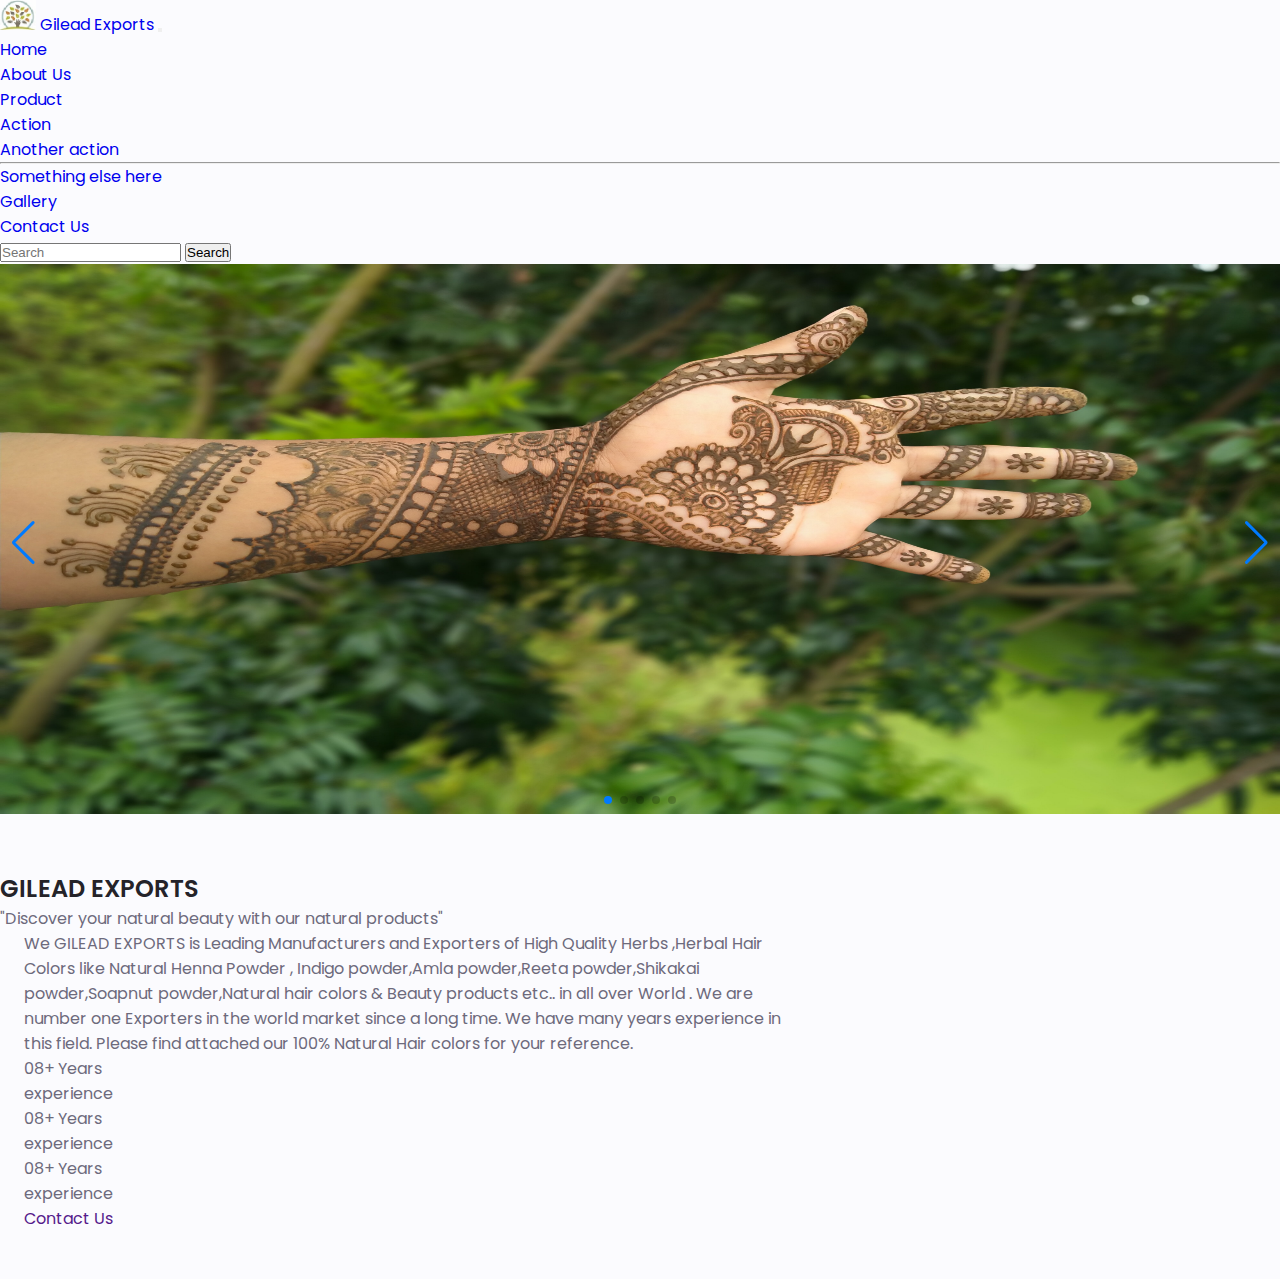
==== index.html @ e01b5c6d "Update index.html" ====
<!DOCTYPE html>
<html lang="en">
<head>
  <meta charset="UTF-8">
  <meta http-equiv="X-UA-Compatible" content="IE=edge">
  <meta name="viewport" content="width=device-width, initial-scale=1.0">

  <!--========================================= UNICONS ===============================================-->
  <link rel="stylesheet" href="https://unicons.iconscout.com/release/v4.0.0/css/line.css">

  <!--========================================= BOOTSTRAP CSS ===============================================-->
<link href="https://cdn.jsdelivr.net/npm/bootstrap@5.1.0/dist/css/bootstrap.min.css" rel="stylesheet" integrity="sha384-KyZXEAg3QhqLMpG8r+8fhAXLRk2vvoC2f3B09zVXn8CA5QIVfZOJ3BCsw2P0p/We" crossorigin="anonymous">


<!--========================================= SWIPER CSS ===============================================-->
<link rel="stylesheet" href="css/swiper-bundle.min.css" />

<!--========================================= CSS ===============================================-->
<link rel="stylesheet" href="css/style.css">


  <title>Gilead Exports</title>
</head>
<body>
  <!--========================= HEADER / NAVBAR =============================-->
  <nav class="navbar navbar-expand-lg navbar-light bg-light">
    <div class="container-fluid">
      <a class="navbar-brand" href="#home">
        <img src="img/icon.png" alt="" width="30" height="24" class="d-inline-block align-text-top navbar__name-icon">
        Gilead Exports
      </a>
      <button class="navbar-toggler" type="button" data-bs-toggle="collapse" data-bs-target="#navbarSupportedContent" aria-controls="navbarSupportedContent" aria-expanded="false" aria-label="Toggle navigation">
        <span class="navbar-toggler-icon"></span>
      </button>
      <div class="collapse navbar-collapse" id="navbarSupportedContent">
        <ul class="navbar-nav me-auto mb-2 mb-lg-0">
          <li class="nav-item">
            <a class="nav-link active" aria-current="page" href="#home">Home</a>
          </li>
          <li class="nav-item">
            <a class="nav-link" href="#aboutus">About Us</a>
          </li>
          <li class="nav-item dropdown">
            <a class="nav-link dropdown-toggle" href="#" id="navbarDropdown" role="button" data-bs-toggle="dropdown" aria-expanded="false">
              Product
            </a>
            <ul class="dropdown-menu" aria-labelledby="navbarDropdown">
              <li><a class="dropdown-item" href="#">Action</a></li>
              <li><a class="dropdown-item" href="#">Another action</a></li>
              <li><hr class="dropdown-divider"></li>
              <li><a class="dropdown-item" href="#">Something else here</a></li>
            </ul>
          </li>

          <li class="nav-item">
            <a class="nav-link" href="#aboutus">Gallery</a>
          </li>

          <li class="nav-item">
            <a class="nav-link" href="#aboutus">Contact Us</a>
          </li>
        </ul>
        <form class="d-flex">
          <input class="form-control me-2" type="search" placeholder="Search" aria-label="Search">
          <button class="btn btn-outline-success" type="submit">Search</button>
        </form>
      </div>
    </div>
  </nav>

  <div class="home__container swiper-container mySwiper">
    <div class="swiper-wrapper">
      <div class="swiper-slide ">
        <img src="img/home1.jpg" alt="" class="slideshow__img">
      </div>
      <div class="swiper-slide">
        <img src="img/home2.jpg" alt="" class="slideshow__img">
      </div>
      <div class="swiper-slide">
        <img src="img/home3.jpg" alt="" class="slideshow__img">
      </div>
      <div class="swiper-slide">
        <img src="img/home4.jpg" alt="" class="slideshow__img">
      </div>
      <div class="swiper-slide">
        <img src="img/home5.jpg" alt="" class="slideshow__img">
      </div>
    </div>
    <div class="swiper-button-next"></div>
    <div class="swiper-button-prev"></div>
    <div class="swiper-pagination"></div>
  </div>
<br> <br>
  <section class="home__data">
    <h2 class="section__title">
      GILEAD EXPORTS
    </h2>
    <span class="section__subtitle">
      "Discover your natural beauty with our natural products"
    </span> 
    <div class="container grid home__content">
      
      <div class="home__description">
        <p class="home__details">
          We GILEAD EXPORTS is Leading Manufacturers and Exporters of High Quality Herbs ,Herbal Hair  Colors like Natural Henna Powder , Indigo powder,Amla powder,Reeta powder,Shikakai powder,Soapnut powder,Natural hair colors & Beauty products etc.. in all over World . We are number one Exporters  in the world market since a long time. We have many years experience in this field.  Please find attached our 100% Natural Hair colors for your reference.
        </p>

        <div class="about__info">
          <div>
            <span class="about__info-title">08+</span>
            <span class="about__info-name">Years <br> experience</span>
          </div>

          <div>
            <span class="about__info-title">08+</span>
            <span class="about__info-name">Years <br> experience</span>
          </div>

          <div>
            <span class="about__info-title">08+</span>
            <span class="about__info-name">Years <br> experience</span>
          </div>

          <div class="contact-us__button">
            <a href="" class="button button--flex">
              Contact Us <i class="uil uil-phone button__icon"></i>
            </a>
          </div>
        </div>
      </div>
      
    </div>

    

  </section>

  

 <!--==================== BOOTSTRAP JS =================-->
<script src="https://cdn.jsdelivr.net/npm/bootstrap@5.1.0/dist/js/bootstrap.bundle.min.js" integrity="sha384-U1DAWAznBHeqEIlVSCgzq+c9gqGAJn5c/t99JyeKa9xxaYpSvHU5awsuZVVFIhvj" crossorigin="anonymous"></script>

<!--==================== SWIPER JS =================-->
<script src="js/swiper-bundle.min.js"></script>

<!--==================== MAIN JS =================-->
<script src="js/main.js"></script>
</body>
</html>
---- css/style.css ----
/*========================= GOOGLE FONTS =============================*/

@import url('https://fonts.googleapis.com/css2?family=Poppins&display=swap');

/*==================== VARIABLES CSS ====================*/
:root {
  --header-height: 3rem;

  /*========== Colors ==========*/
  /* Change favorite color */
  --hue-color: 250 ; /*Purple 250 - Green 142 - Blue 230 - Pink 340*/

  /* HSL color mode */
  --first-color: hsl(var(--hue-color), 69% , 61%) ;
  --first-color-second: hsl(var(--hue-color), 69% , 61%);
  --first-color-alt: hsl(var(--hue-color), 57% , 53%);
  --first-color-lighter: hsl(var(--hue-color), 92% , 85%);
  --title-color: hsl(var(--hue-color), 8% , 15%);
  --text-color: hsl(var(--hue-color), 8% , 45%);
  --text-color-light: hsl(var(--hue-color), 8% , 65%);
  --input-color: hsl(var(--hue-color), 70% , 96%);
  --body-color: hsl(var(--hue-color), 60% , 99%);
  --container-color: #fff;

  /*========== Font and typography ==========*/
  --body-font: 'Poppins', sans-serif;

  /* .5rem = 8px, 1rem = 16px, 1.5rem = 24px ... */
  --big-font-size: 2rem;
  --h1-font-size: 1.5rem;
  --h2-font-size: 1.25rem;
  --h3-font-size: 1.125rem;
  --normal-font-size: 0.938rem;
  --small-font-size: 0.813rem;
  --smaller-font-size: 0.75rem;

  /*========== Font weight ==========*/
  --font-medium: 500;
  --font-semi-bold: 600;

  /*========== Margenes Bottom ==========*/
  /* .25rem = 4px, .5rem = 8px, .75rem = 12px ... */
  --mb-0-25: 0.25rem;
  --mb-0-5: 0.5rem;
  --mb-0-75: 0.75rem;
  --mb-1: 1rem;
  --mb-1-5: 1.5rem;
  --mb-2: 2rem;
  --mb-2-5: 2.5rem;
  --mb-3: 3rem;

  /*========== z index ==========*/
  --z-tooltip: 10;
  --z-fixed: 100;
  --z-modal: 100;
}

/* Font size for large devices */
@media screen and (min-width: 968px) {
  :root {
      --big-font-size: 3rem;
      --h1-font-size: 2.25rem;
      --h2-font-size: 1.5rem;
      --h3-font-size: 1.25rem;
      --normal-font-size: 1rem;
      --small-font-size: 0.875rem;
      --smaller-font-size: 0.813rem;
  }
}

/*==================== BASE ====================*/
* {
  box-sizing: border-box;
  padding: 0;
  margin: 0;
}

html {
  scroll-behavior: smooth;
}

body {
  margin:0 0 var(--header-height) 0;
  font-family: var(--body-font);
  font-size: var(--normal-font-size);
  background-color: var(--body-color);
  color: var(--text-color);

}

h1,h2,h3,h4 {
  color: var(--title-color);
  font-weight: var(--font-semi-bold);
}

ul {
  list-style: none;
}

a {
  text-decoration: none;
}

img {
  width: 100%;
  height: auto;
}

.container {
  max-width: 768px;
    margin-left: var(--mb-1-5);
    margin-right: var(--mb-1-5);
}

.grid {
  display: grid;
  gap: 1.5rem;
}


/* ================ NAVBAR ================*/
.nav {
    max-width: 968px;
    height: var(--header-height);
    display: flex;
    justify-content: space-between;
    align-items: center;
}

.navbar__name-icon {
  width: 36px;
  height: 30px;
}

/* ================ SLIDESHOW ================*/
 .home__container {
   overflow: initial;
 }

 .slideshow__img{
  width: 100%;
  height: 550px;

 }

 /* ==================== HOME ================*/
 .home__title {
   font-size: var(--h2-font-size);
  text-align: center;
  margin-top: 20px;
 }
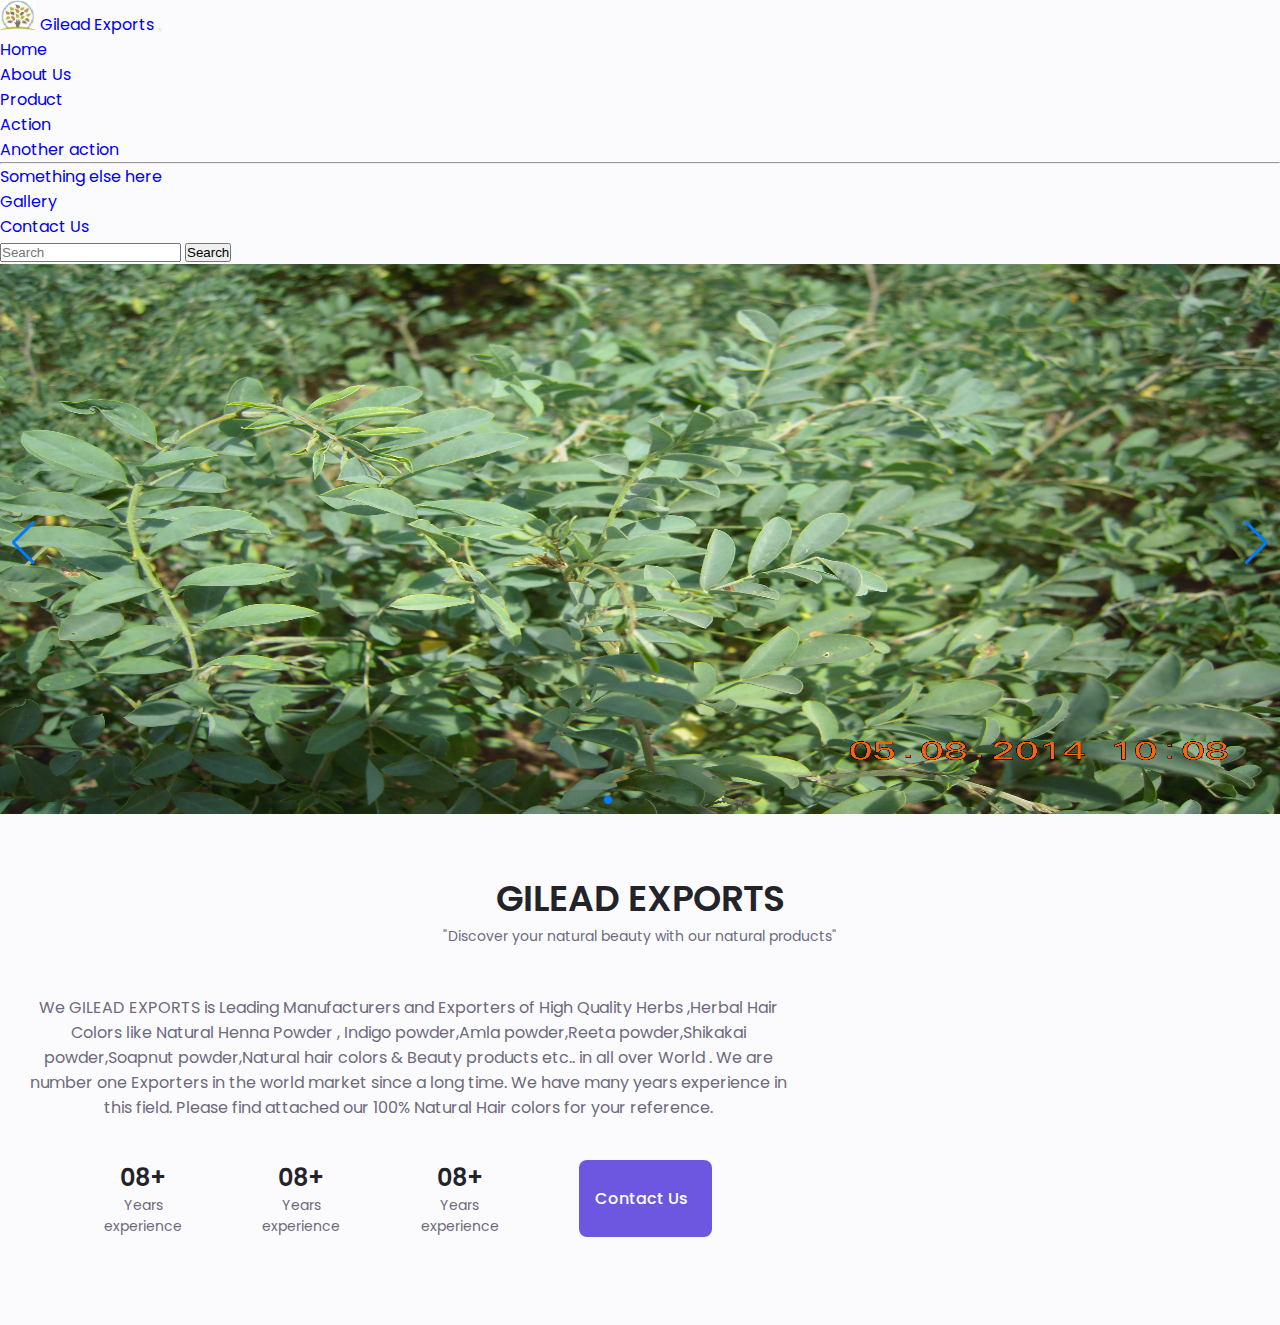
==== commit 16ac4ab9: "Update index.html" ====
--- a/index.html
+++ b/index.html
@@ -71,7 +71,7 @@
   <div class="home__container swiper-container mySwiper">
     <div class="swiper-wrapper">
       <div class="swiper-slide ">
-        <img src="img/home1.jpg" alt="" class="slideshow__img">
+        <img src="img/home1.JPG" alt="" class="slideshow__img">
       </div>
       <div class="swiper-slide">
         <img src="img/home2.jpg" alt="" class="slideshow__img">
--- a/css/style.css
+++ b/css/style.css
@@ -132,6 +132,27 @@
   height: 30px;
 }
 
+/* ==================== REUSABLE ================*/
+
+.section {
+  padding: 2rem 0 4rem;
+}
+
+.section__title {
+  font-size: var(--h1-font-size);
+}
+
+.section__subtitle {
+  display: block;
+  font-size: var(--small-font-size);
+  margin-bottom: var(--mb-3);
+}
+
+.section__title,
+.section__subtitle {
+  text-align: center;
+}
+
 /* ================ SLIDESHOW ================*/
  .home__container {
    overflow: initial;
@@ -143,10 +164,81 @@
 
  }
 
+ 
+ /* ==================== BUTTONS ================*/
+
+ .button {
+   display: inline-block;
+   background-color: var(--first-color);
+   color: #fff;
+   padding: 1rem;
+   border-radius: 0.5rem;
+   font-weight: var(--font-medium);
+ }
+
+ .button:hover {
+   background-color: var(--first-color-alt);
+ }
+
+ .button__icon {
+   font-size: 1.25rem;
+   margin-left: var(--mb-0-5);
+   transition: 0.3s;
+ }
+
+ .button--flex {
+   display: inline-flex;
+   align-items: center;
+ }
+
+
+
  /* ==================== HOME ================*/
  .home__title {
    font-size: var(--h2-font-size);
   text-align: center;
   margin-top: 20px;
- }
-
+  
+ }
+
+.home__subtitle {
+  font-size: var(--h3-font-size);
+  text-align: center;
+
+}
+
+.home__description {
+  text-align: center;
+}
+
+.home__details {
+  text-align: center;
+  margin-bottom: var(--mb-2-5);
+}
+
+.about__info {
+  display: flex;
+  justify-content: space-evenly;
+  margin-bottom: var(--mb-2-5);
+}
+
+.about__info-title {
+  font-size: var(--h2-font-size);
+  font-weight: var(--font-semi-bold);
+  color: var(--title-color);
+}
+
+.about__info-name {
+  font-size: var(--small-font-size);
+}
+
+.about__info-title,
+.about__info-name {
+  display: block;
+  text-align: center;
+}
+
+.contact-us__button {
+  display: flex;
+  justify-content: center;
+}
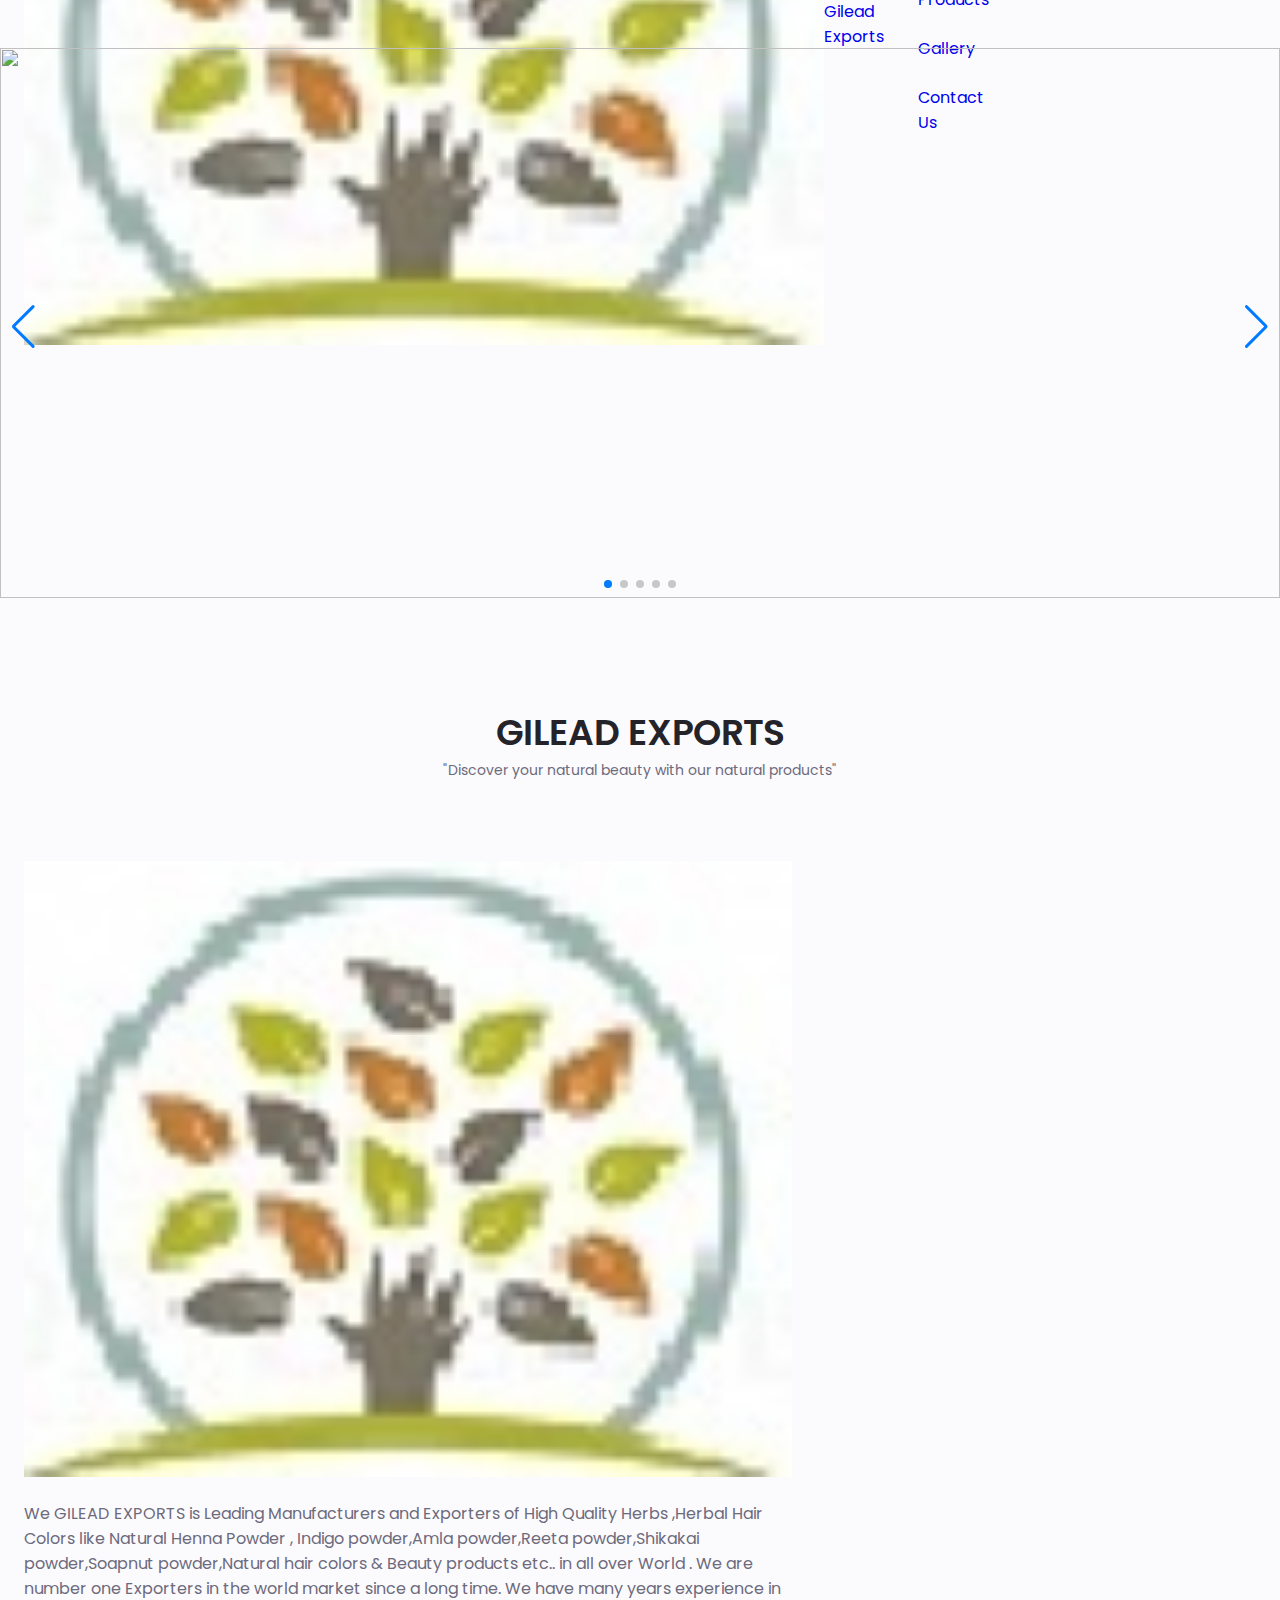
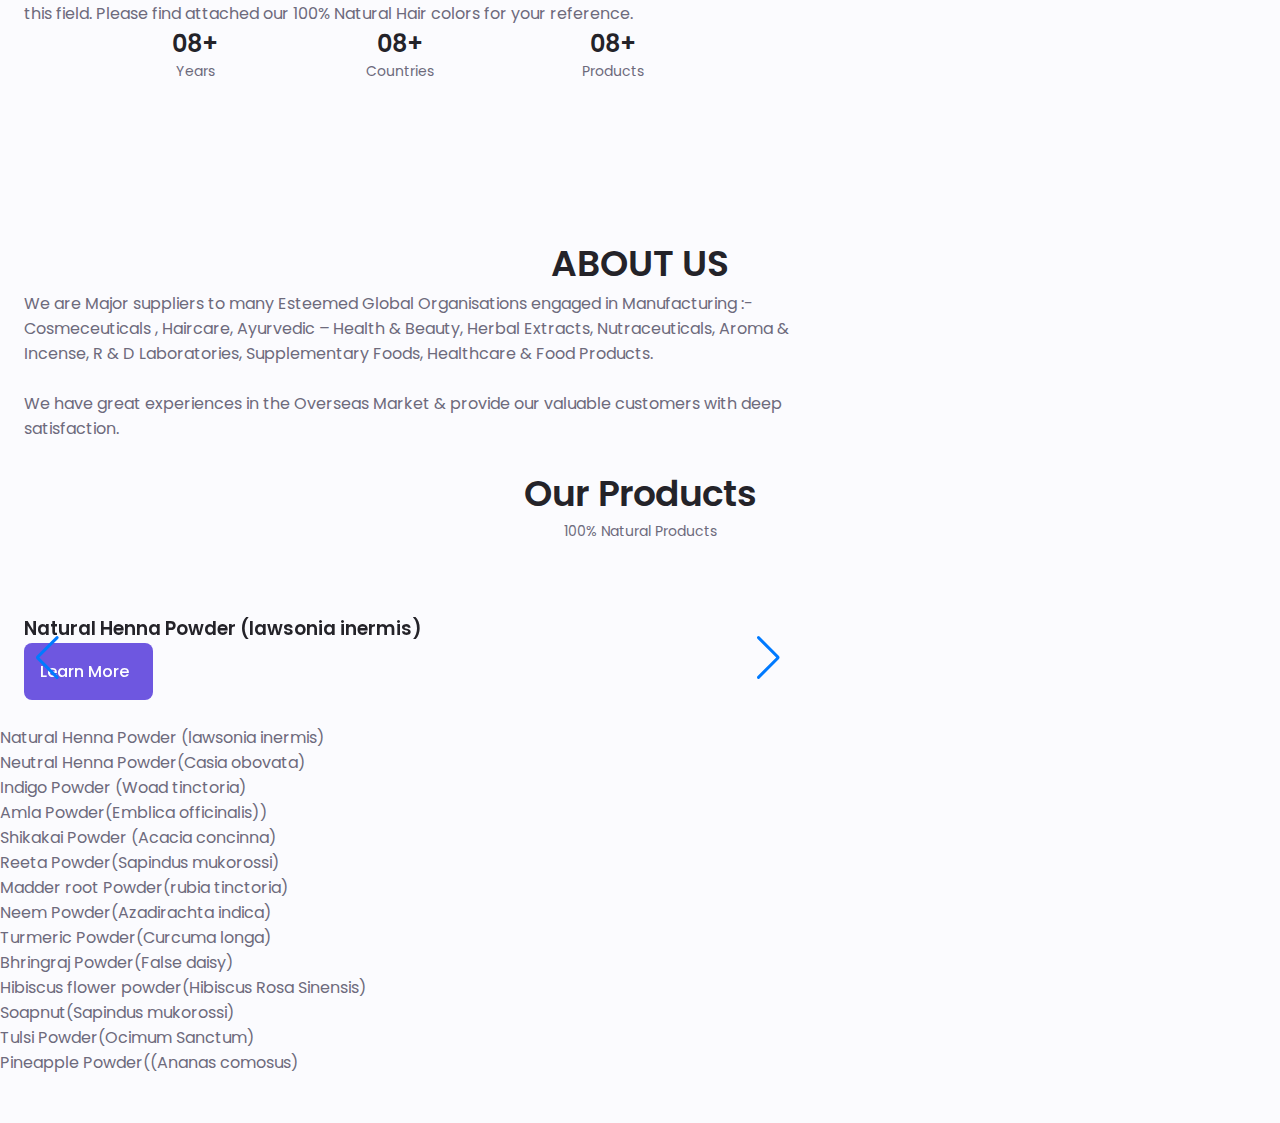
==== commit a372c7cc: "Update index.html" ====
--- a/index.html
+++ b/index.html
@@ -8,10 +8,6 @@
   <!--========================================= UNICONS ===============================================-->
   <link rel="stylesheet" href="https://unicons.iconscout.com/release/v4.0.0/css/line.css">
 
-  <!--========================================= BOOTSTRAP CSS ===============================================-->
-<link href="https://cdn.jsdelivr.net/npm/bootstrap@5.1.0/dist/css/bootstrap.min.css" rel="stylesheet" integrity="sha384-KyZXEAg3QhqLMpG8r+8fhAXLRk2vvoC2f3B09zVXn8CA5QIVfZOJ3BCsw2P0p/We" crossorigin="anonymous">
-
-
 <!--========================================= SWIPER CSS ===============================================-->
 <link rel="stylesheet" href="css/swiper-bundle.min.css" />
 
@@ -23,55 +19,60 @@
 </head>
 <body>
   <!--========================= HEADER / NAVBAR =============================-->
-  <nav class="navbar navbar-expand-lg navbar-light bg-light">
-    <div class="container-fluid">
-      <a class="navbar-brand" href="#home">
-        <img src="img/icon.png" alt="" width="30" height="24" class="d-inline-block align-text-top navbar__name-icon">
-        Gilead Exports
-      </a>
-      <button class="navbar-toggler" type="button" data-bs-toggle="collapse" data-bs-target="#navbarSupportedContent" aria-controls="navbarSupportedContent" aria-expanded="false" aria-label="Toggle navigation">
-        <span class="navbar-toggler-icon"></span>
-      </button>
-      <div class="collapse navbar-collapse" id="navbarSupportedContent">
-        <ul class="navbar-nav me-auto mb-2 mb-lg-0">
-          <li class="nav-item">
-            <a class="nav-link active" aria-current="page" href="#home">Home</a>
-          </li>
-          <li class="nav-item">
-            <a class="nav-link" href="#aboutus">About Us</a>
-          </li>
-          <li class="nav-item dropdown">
-            <a class="nav-link dropdown-toggle" href="#" id="navbarDropdown" role="button" data-bs-toggle="dropdown" aria-expanded="false">
-              Product
-            </a>
-            <ul class="dropdown-menu" aria-labelledby="navbarDropdown">
-              <li><a class="dropdown-item" href="#">Action</a></li>
-              <li><a class="dropdown-item" href="#">Another action</a></li>
-              <li><hr class="dropdown-divider"></li>
-              <li><a class="dropdown-item" href="#">Something else here</a></li>
-            </ul>
-          </li>
-
-          <li class="nav-item">
-            <a class="nav-link" href="#aboutus">Gallery</a>
-          </li>
-
-          <li class="nav-item">
-            <a class="nav-link" href="#aboutus">Contact Us</a>
-          </li>
-        </ul>
-        <form class="d-flex">
-          <input class="form-control me-2" type="search" placeholder="Search" aria-label="Search">
-          <button class="btn btn-outline-success" type="submit">Search</button>
-        </form>
-      </div>
-    </div>
-  </nav>
+  <header class="header" id="header">
+    <nav class="nav container">
+      <img src="img/icon.png" alt="company" class="nav__img-logo">
+        <a href="#" class="nav__log">
+            Gilead Exports
+        </a>
+        <div class="nav__menu" id="nav-menu">
+            <ul class="nav__list grid">
+                <li class="nav__item">
+                    <a href="#home" class="nav__link">
+                        <i class="uil uil-home nav__icon"></i>Home
+                    </a>
+                </li> 
+
+                <li class="nav__item">
+                    <a href="#about" class="nav__link">
+                        <i class="uil uil-user-square nav__icon"></i>About Us 
+                    </a>
+                </li> 
+
+                <li class="nav__item">
+                    <a href="#skills" class="nav__link">
+                        <i class="uil uil-brain nav__icon"></i>Products
+                    </a>
+                </li> 
+
+                <li class="nav__item">
+                    <a href="#services" class="nav__link">
+                        <i class="uil uil-suitcase nav__icon"></i>Gallery 
+                    </a>
+                </li> 
+
+                <li class="nav__item">
+                    <a href="#portfolio" class="nav__link">
+                        <i class="uil uil-scenery nav__icon"></i>Contact Us
+                    </a>
+                </li> 
+            <i class="uil uil-times nav__close" id="nav-close"></i>
+        </div>
+
+        <div class="nav__btns">
+            <div class="nav__toggle" id="nav-toggle">
+                <i class="uil uil-apps"></i>
+            </div>
+        </div>               
+    </nav>
+    
+</header>
+<main class="main">
 
   <div class="home__container swiper-container mySwiper">
     <div class="swiper-wrapper">
       <div class="swiper-slide ">
-        <img src="img/home1.JPG" alt="" class="slideshow__img">
+        <img src="img/home1.jpg" alt="" class="slideshow__img">
       </div>
       <div class="swiper-slide">
         <img src="img/home2.jpg" alt="" class="slideshow__img">
@@ -90,7 +91,7 @@
     <div class="swiper-button-prev"></div>
     <div class="swiper-pagination"></div>
   </div>
-<br> <br>
+<br> <br> <br><br>
   <section class="home__data">
     <h2 class="section__title">
       GILEAD EXPORTS
@@ -98,47 +99,166 @@
     <span class="section__subtitle">
       "Discover your natural beauty with our natural products"
     </span> 
-    <div class="container grid home__content">
+    <section class="about section" id="about">
       
-      <div class="home__description">
-        <p class="home__details">
-          We GILEAD EXPORTS is Leading Manufacturers and Exporters of High Quality Herbs ,Herbal Hair  Colors like Natural Henna Powder , Indigo powder,Amla powder,Reeta powder,Shikakai powder,Soapnut powder,Natural hair colors & Beauty products etc.. in all over World . We are number one Exporters  in the world market since a long time. We have many years experience in this field.  Please find attached our 100% Natural Hair colors for your reference.
+      <div class="about__container container grid">
+        <img src="img/icon.png" alt="" class="about__img">
+
+        <div class="about__data">
+          <p class="about__description">
+            We GILEAD EXPORTS is Leading Manufacturers and Exporters of High Quality Herbs ,Herbal Hair  Colors like Natural Henna Powder , Indigo powder,Amla powder,Reeta powder,Shikakai powder,Soapnut powder,Natural hair colors & Beauty products etc.. in all over World . We are number one Exporters  in the world market since a long time. We have many years experience in this field.  Please find attached our 100% Natural Hair colors for your reference.
+          </p>
+  
+          <div class="about__info">
+            <div>
+              <span class="about__info-title">08+</span>
+              <span class="about__info-name">Years</span>
+            </div>
+  
+            <div>
+              <span class="about__info-title">08+</span>
+              <span class="about__info-name">Countries</span>
+            </div>
+  
+            <div>
+              <span class="about__info-title">08+</span>
+              <span class="about__info-name">Products</span>
+            </div>
+  
+            <!-- <div class="contact-us__button">
+              <a href="" class="button button--flex">
+                Contact Us <i class="uil uil-phone button__icon"></i>
+              </a>
+            </div> -->
+          </div>
+        </div>
+
+      </div>
+      
+</section> <br><br>
+
+<section class="about-us">
+  <h2 class="section__title">
+    ABOUT US
+  </h2>
+
+  <div class="container grid about-us__details">
+      <div class="aboutus__main">
+        <p class="aboutus__box">
+          We are Major suppliers to many Esteemed Global Organisations engaged in Manufacturing :- Cosmeceuticals , Haircare, Ayurvedic – Health & Beauty, Herbal Extracts, Nutraceuticals, Aroma & Incense, R & D Laboratories, Supplementary Foods, Healthcare & Food Products.  <br> <br>
+
+                We have great experiences in the Overseas  Market & provide our valuable customers with deep satisfaction. <br><br>
         </p>
-
-        <div class="about__info">
-          <div>
-            <span class="about__info-title">08+</span>
-            <span class="about__info-name">Years <br> experience</span>
-          </div>
-
-          <div>
-            <span class="about__info-title">08+</span>
-            <span class="about__info-name">Years <br> experience</span>
-          </div>
-
-          <div>
-            <span class="about__info-title">08+</span>
-            <span class="about__info-name">Years <br> experience</span>
-          </div>
-
-          <div class="contact-us__button">
-            <a href="" class="button button--flex">
-              Contact Us <i class="uil uil-phone button__icon"></i>
-            </a>
-          </div>
-        </div>
-      </div>
+      </div>
+  </div>
+
+   <!--==================== PRODUCT LIST ====================-->
+
+    <section class="product__list" id="portfolio">
+      <h3 class="section__title">Our  Products</h3>
+          <span class="section__subtitle">100% Natural Products</span>  
       
-    </div>
-
+
+      <div class="portfolio__container container swiper-container mySwiper">
+          <div class="swiper-wrapper">
+              <!--==================== PORTFOLIO 1 ====================-->
+              <div class="portfolio__content grid swiper-slide">
+                  <img src="img/henna_powder.jpg" alt="" class="portfolio__img">
+
+                  <div class="portfolio__data">
+                      <h3 class="portfolio__title">Natural Henna Powder (lawsonia inermis)</h3>
+                      <a href="#" class="button button--flex button--small portfolio__button">
+                          Learn More
+                          <i class="uil uil-arrow-right button__icon"></i>
+                      </a>
+                  </div>
+              </div>
+
+               <!--==================== PORTFOLIO 2 ====================-->
+               <div class="portfolio__content grid swiper-slide">
+                  <img src="assets/img/portfolio1.jpg" alt="" class="portfolio__img">
+
+                  <div class="portfolio__data">
+                      <h3 class="portfolio__title">Modern Website</h3>
+                      <p class="portfolio__description">Website adaptable to all devices, with ui components and animated interactions.</p>
+                      <a href="#" class="button button--flex button--small portfolio__button">
+                          Demo
+                          <i class="uil uil-arrow-right button__icon"></i>
+                      </a>
+                  </div>
+              </div>
+
+               <!--==================== PORTFOLIO 3 ====================-->
+               <div class="portfolio__content grid swiper-slide">
+                  <img src="assets/img/portfolio1.jpg" alt="" class="portfolio__img">
+
+                  <div class="portfolio__data">
+                      <h3 class="portfolio__title">Modern Website</h3>
+                      <p class="portfolio__description">Website adaptable to all devices, with ui components and animated interactions.</p>
+                      <a href="#" class="button button--flex button--small portfolio__button">
+                          Demo
+                          <i class="uil uil-arrow-right button__icon"></i>
+                      </a>
+                  </div>
+              </div>
+
+
+
+              <div class="portfolio__content grid swiper-slide">
+                <img src="assets/img/portfolio1.jpg" alt="" class="portfolio__img">
+
+                <div class="portfolio__data">
+                    <h3 class="portfolio__title">Modern Website</h3>
+                    <p class="portfolio__description">Website adaptable to all devices, with ui components and animated interactions.</p>
+                    <a href="#" class="button button--flex button--small portfolio__button">
+                        Demo
+                        <i class="uil uil-arrow-right button__icon"></i>
+                    </a>
+                </div>
+            </div>
+
+
+          </div>
+
+          <!-- Add Arrows -->
+          <div class="swiper-button-next">
+              <i class="uil uil-angle-right-b swiper-portfolio-icon"></i>
+          </div>
+          <div class="swiper-button-prev">
+              <i class="uil uil-angle-left-b swiper-portfolio-icon"></i>
+          </div>
+
+          <!-- Add Pagination -->
+          <div class="swiper-pagination"></div>
+
+      </div>
+  </section>
+
+    <ol>
+      <li>Natural Henna Powder (lawsonia inermis)</li>
+      <li>Neutral Henna Powder(Casia obovata)</li>
+      <li>Indigo Powder (Woad tinctoria)</li>
+      <li>Amla Powder(Emblica officinalis))</li>
+      <li>Shikakai Powder (Acacia concinna)</li>
+      <li>Reeta Powder(Sapindus mukorossi)</li>
+      <li>Madder root Powder(rubia tinctoria)</li>
+      <li>Neem Powder(Azadirachta indica)</li>
+      <li>Turmeric Powder(Curcuma longa)</li>
+      <li>Bhringraj Powder(False daisy)</li>
+      <li>Hibiscus flower powder(Hibiscus Rosa Sinensis)</li>
+      <li>Soapnut(Sapindus mukorossi)</li>
+      <li>Tulsi Powder(Ocimum Sanctum)</li>
+      <li>Pineapple Powder((Ananas comosus)</li>
     
-
-  </section>
-
-  
-
- <!--==================== BOOTSTRAP JS =================-->
-<script src="https://cdn.jsdelivr.net/npm/bootstrap@5.1.0/dist/js/bootstrap.bundle.min.js" integrity="sha384-U1DAWAznBHeqEIlVSCgzq+c9gqGAJn5c/t99JyeKa9xxaYpSvHU5awsuZVVFIhvj" crossorigin="anonymous"></script>
+    </ol>
+  </div>
+  
+
+</section>
+
+
+</main>
+  
 
 <!--==================== SWIPER JS =================-->
 <script src="js/swiper-bundle.min.js"></script>
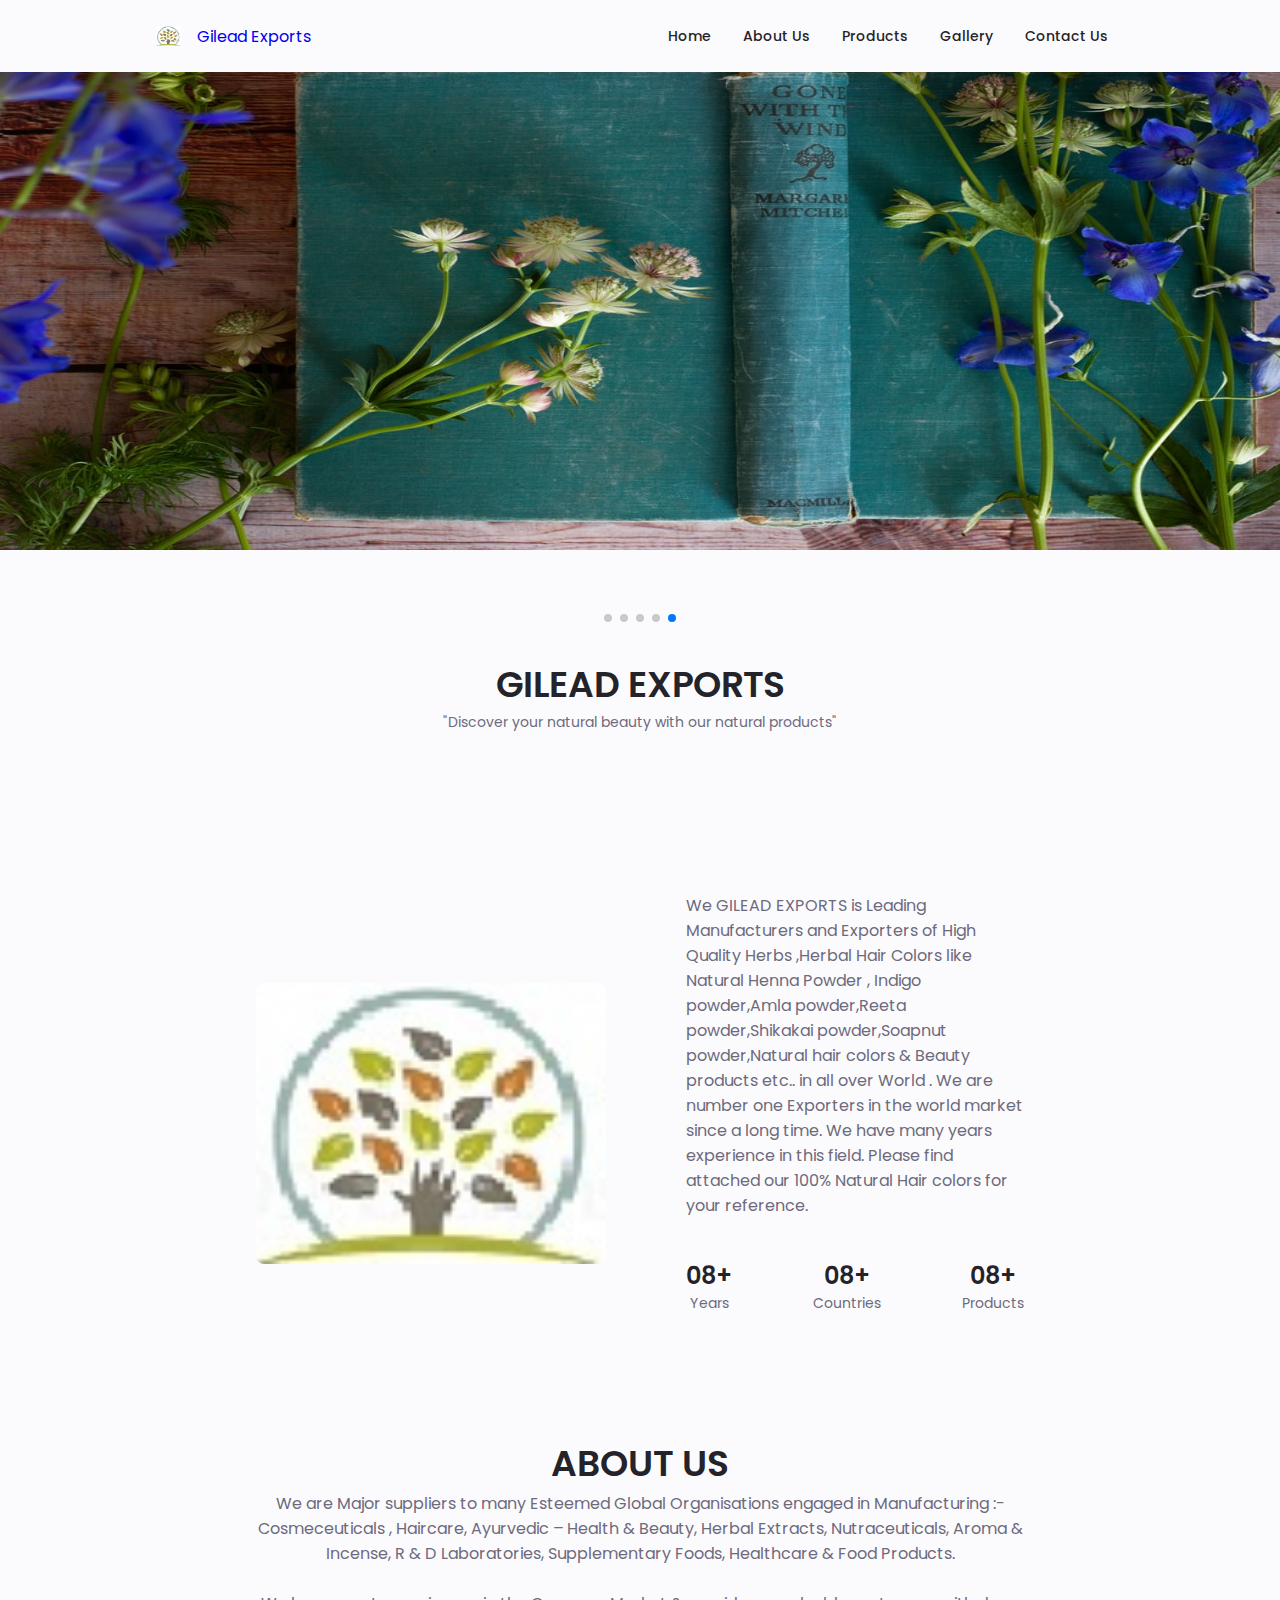
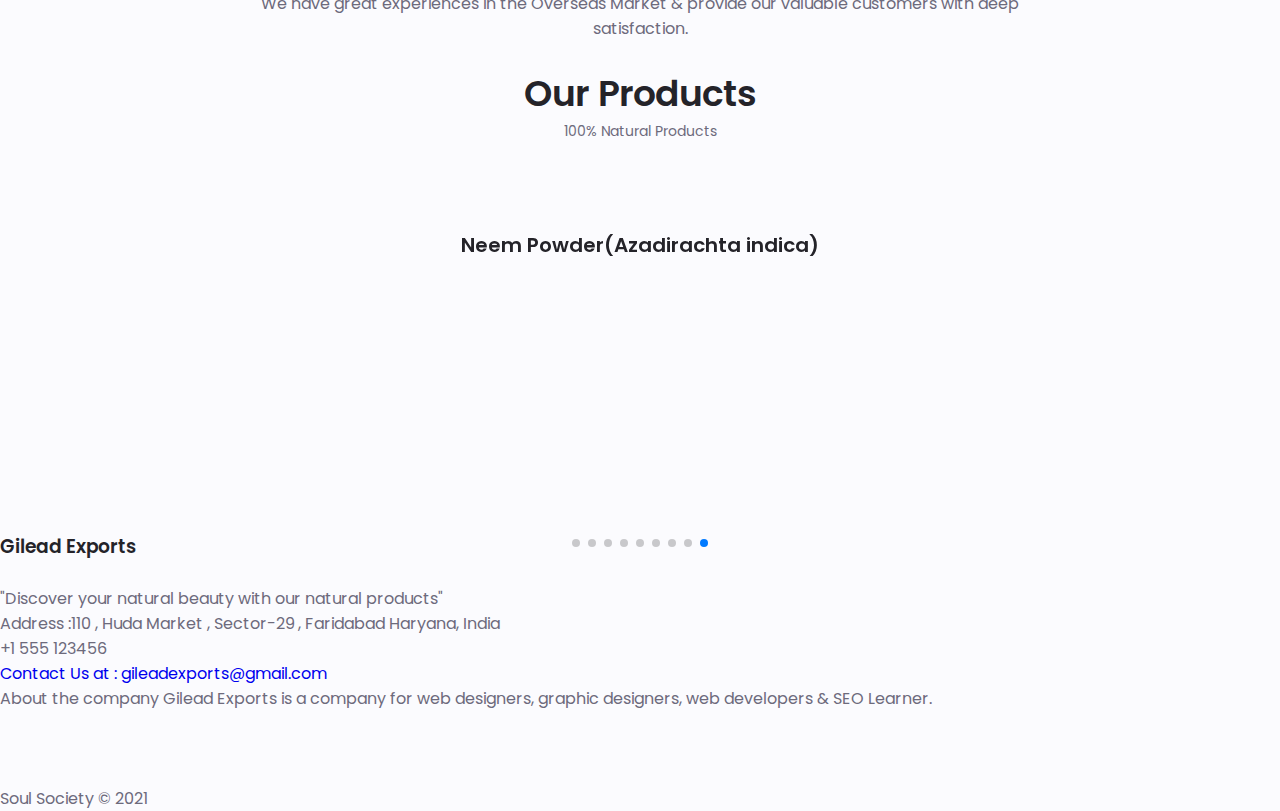
==== commit cec2952a: "Add files via upload" ====
--- a/index.html
+++ b/index.html
@@ -52,7 +52,7 @@
                 </li> 
 
                 <li class="nav__item">
-                    <a href="#portfolio" class="nav__link">
+                    <a href="contact.html" class="nav__link">
                         <i class="uil uil-scenery nav__icon"></i>Contact Us
                     </a>
                 </li> 
@@ -103,7 +103,8 @@
       
       <div class="about__container container grid">
         <img src="img/icon.png" alt="" class="about__img">
-
+        
+      </a>
         <div class="about__data">
           <p class="about__description">
             We GILEAD EXPORTS is Leading Manufacturers and Exporters of High Quality Herbs ,Herbal Hair  Colors like Natural Henna Powder , Indigo powder,Amla powder,Reeta powder,Shikakai powder,Soapnut powder,Natural hair colors & Beauty products etc.. in all over World . We are number one Exporters  in the world market since a long time. We have many years experience in this field.  Please find attached our 100% Natural Hair colors for your reference.
@@ -152,6 +153,8 @@
       </div>
   </div>
 
+</section>
+
    <!--==================== PRODUCT LIST ====================-->
 
     <section class="product__list" id="portfolio">
@@ -166,56 +169,93 @@
                   <img src="img/henna_powder.jpg" alt="" class="portfolio__img">
 
                   <div class="portfolio__data">
+                     <a href="">
                       <h3 class="portfolio__title">Natural Henna Powder (lawsonia inermis)</h3>
-                      <a href="#" class="button button--flex button--small portfolio__button">
-                          Learn More
-                          <i class="uil uil-arrow-right button__icon"></i>
-                      </a>
+                     </a> 
                   </div>
               </div>
 
                <!--==================== PORTFOLIO 2 ====================-->
                <div class="portfolio__content grid swiper-slide">
-                  <img src="assets/img/portfolio1.jpg" alt="" class="portfolio__img">
-
-                  <div class="portfolio__data">
-                      <h3 class="portfolio__title">Modern Website</h3>
-                      <p class="portfolio__description">Website adaptable to all devices, with ui components and animated interactions.</p>
-                      <a href="#" class="button button--flex button--small portfolio__button">
-                          Demo
-                          <i class="uil uil-arrow-right button__icon"></i>
-                      </a>
-                  </div>
-              </div>
+                <img src="img/henna_powder.jpg" alt="" class="portfolio__img">
+
+                <div class="portfolio__data">
+                   <a href="">
+                    <h3 class="portfolio__title">Neutral Henna Powder(Casia obovata)</h3>
+                   </a> 
+                </div>
+            </div>
 
                <!--==================== PORTFOLIO 3 ====================-->
                <div class="portfolio__content grid swiper-slide">
-                  <img src="assets/img/portfolio1.jpg" alt="" class="portfolio__img">
-
-                  <div class="portfolio__data">
-                      <h3 class="portfolio__title">Modern Website</h3>
-                      <p class="portfolio__description">Website adaptable to all devices, with ui components and animated interactions.</p>
-                      <a href="#" class="button button--flex button--small portfolio__button">
-                          Demo
-                          <i class="uil uil-arrow-right button__icon"></i>
-                      </a>
-                  </div>
+                <img src="img/indigo_powder.png" alt="" class="portfolio__img">
+
+                <div class="portfolio__data">
+                   <a href="">
+                    <h3 class="portfolio__title">Indigo Powder (Woad tinctoria)</h3>
+                   </a> 
+                </div>
+            </div>
+
+            <div class="portfolio__content grid swiper-slide">
+              <img src="img/amla_powder.jpg" alt="" class="portfolio__img">
+
+              <div class="portfolio__data">
+                 <a href="">
+                  <h3 class="portfolio__title">Amla Powder(Emblica officinalis)</h3>
+                 </a> 
               </div>
-
-
-
-              <div class="portfolio__content grid swiper-slide">
-                <img src="assets/img/portfolio1.jpg" alt="" class="portfolio__img">
-
-                <div class="portfolio__data">
-                    <h3 class="portfolio__title">Modern Website</h3>
-                    <p class="portfolio__description">Website adaptable to all devices, with ui components and animated interactions.</p>
-                    <a href="#" class="button button--flex button--small portfolio__button">
-                        Demo
-                        <i class="uil uil-arrow-right button__icon"></i>
-                    </a>
-                </div>
-            </div>
+          </div>
+
+          <div class="portfolio__content grid swiper-slide">
+            <img src="img/shikakai_powder.jpg" alt="" class="portfolio__img">
+
+            <div class="portfolio__data">
+               <a href="">
+                <h3 class="portfolio__title">Shikakai Powder (Acacia concinna)</h3>
+               </a> 
+            </div>
+        </div>
+
+        <div class="portfolio__content grid swiper-slide">
+          <img src="img/reeta_powder.png" alt="" class="portfolio__img">
+
+          <div class="portfolio__data">
+             <a href="">
+              <h3 class="portfolio__title">Reeta Powder(Sapindus mukorossi)</h3>
+             </a> 
+          </div>
+      </div>
+
+      <div class="portfolio__content grid swiper-slide">
+        <img src="img/turmeric_powder.jpg" alt="" class="portfolio__img">
+
+        <div class="portfolio__data">
+           <a href="">
+            <h3 class="portfolio__title">Turmeric Powder(Curcuma longa)</h3>
+           </a> 
+        </div>
+    </div>
+
+    <div class="portfolio__content grid swiper-slide">
+      <img src="img/madder_root.JPG" alt="" class="portfolio__img">
+
+      <div class="portfolio__data">
+         <a href="">
+          <h3 class="portfolio__title">Madder root Powder(rubia tinctoria)</h3>
+         </a> 
+      </div>
+  </div>
+
+  <div class="portfolio__content grid swiper-slide">
+    <img src="img/neem_powder.png" alt="" class="portfolio__img">
+
+    <div class="portfolio__data">
+       <a href="">
+        <h3 class="portfolio__title">Neem Powder(Azadirachta indica)</h3>
+       </a> 
+    </div>
+</div>
 
 
           </div>
@@ -234,30 +274,63 @@
       </div>
   </section>
 
-    <ol>
-      <li>Natural Henna Powder (lawsonia inermis)</li>
-      <li>Neutral Henna Powder(Casia obovata)</li>
-      <li>Indigo Powder (Woad tinctoria)</li>
-      <li>Amla Powder(Emblica officinalis))</li>
-      <li>Shikakai Powder (Acacia concinna)</li>
-      <li>Reeta Powder(Sapindus mukorossi)</li>
-      <li>Madder root Powder(rubia tinctoria)</li>
-      <li>Neem Powder(Azadirachta indica)</li>
-      <li>Turmeric Powder(Curcuma longa)</li>
-      <li>Bhringraj Powder(False daisy)</li>
-      <li>Hibiscus flower powder(Hibiscus Rosa Sinensis)</li>
-      <li>Soapnut(Sapindus mukorossi)</li>
-      <li>Tulsi Powder(Ocimum Sanctum)</li>
-      <li>Pineapple Powder((Ananas comosus)</li>
-    
-    </ol>
-  </div>
-  
-
-</section>
-
-
-</main>
+</main> <br><br>
+
+<footer class="footer-distributed">
+ 
+  <div class="footer-left">
+  
+  <h3>Gilead Exports</h3> <br>
+  
+  <span class="footer__byline">"Discover your natural beauty with our natural products"
+  </span>
+  <!-- <p class="footer-links">
+  <a href="#">Home</a>
+  ·
+  <a href="#">About Us</a>
+  ·
+  <a href="#">Products</a>
+  ·
+  <a href="#">Gallery</a>
+  ·
+  <a href="#">Contact Us</a>
+  </p> -->
+  
+  
+  </div>
+  
+  <div class="footer-center">
+  
+  <div>
+  <i class="fa fa-map-marker"></i>
+  <p>Address :<span>110 ,  Huda Market , Sector-29 , Faridabad </span> Haryana, India</p>
+  </div>
+  
+  <div>
+  <i class="fa fa-phone"></i>
+  <p>+1 555 123456</p>
+  </div>
+  
+  <div>
+    <i class="uil uil-envelope"></i>
+  <p><a href="mailto:support@company.com">Contact Us at : gileadexports@gmail.com</a></p>
+  </div>
+  
+  </div>
+  
+  <div class="footer-right">
+  
+  <p class="footer-company-about">
+  <span>About the company</span>
+  Gilead Exports is a company  for web designers, graphic designers, web developers &amp; SEO Learner.
+  </p>
+  
+  </div> <br><br> <br>
+
+  <p class="footer-company-name">Soul Society &copy; 2021</p>
+  
+  </footer>
+  
   
 
 <!--==================== SWIPER JS =================-->
@@ -266,4 +339,4 @@
 <!--==================== MAIN JS =================-->
 <script src="js/main.js"></script>
 </body>
-</html>
+</html>--- a/css/style.css
+++ b/css/style.css
@@ -65,6 +65,10 @@
       --normal-font-size: 1rem;
       --small-font-size: 0.875rem;
       --smaller-font-size: 0.813rem;
+      --navbar-bg-color: hsl(0, 0%, 15%);
+    --navbar-text-color: hsl(0, 0%, 85%);
+    --navbar-text-color-focus: white;
+    --navbar-bg-contrast: hsl(0, 0%, 25%);
   }
 }
 
@@ -106,10 +110,11 @@
   height: auto;
 }
 
+/* ================ LAYOUT ================*/
 .container {
   max-width: 768px;
-    margin-left: var(--mb-1-5);
-    margin-right: var(--mb-1-5);
+  margin-left: var(--mb-1-5);
+  margin-right: var(--mb-1-5);
 }
 
 .grid {
@@ -117,19 +122,110 @@
   gap: 1.5rem;
 }
 
+.header {
+  width: 100%;
+  position: fixed;
+  bottom: 0;
+  left: 0;
+  z-index: var(--z-fixed);
+  background-color: var(--body-color);
+}
 
 /* ================ NAVBAR ================*/
 .nav {
-    max-width: 968px;
-    height: var(--header-height);
-    display: flex;
-    justify-content: space-between;
-    align-items: center;
-}
-
-.navbar__name-icon {
-  width: 36px;
-  height: 30px;
+  max-width: 968px;
+  height: var(--header-height);
+  display: flex;
+  justify-content: space-between;
+  align-items: center;
+}
+
+.nav__img-logo {
+  width: 25px;
+  height: 20px;
+}
+
+.nav__logo,
+.nav__toggle {
+  color: var(--title-color);
+  font-weight:var(--font-medium);
+  font-size: var(--font-medium);
+}
+
+.nav__logo:hover {
+  color:var(--first-color);
+
+}
+
+.nav__toggle {
+  font-size: 1.1rem;
+  cursor: pointer;
+}
+
+.nav__toggle:hover {
+  color: var(--first-color);
+}
+
+@media screen and (max-width: 767px){
+
+  .nav__menu{
+      position: fixed;
+      bottom: -100%;
+      left: 0;
+      width: 100%;
+      background-color: var(--body-color);
+      padding: 2rem 1.5rem 4rem;
+      box-shadow: 0 -1px 4px rgba(0, 0, 0, 0.15);
+      border-radius: 1.5rem 1.5rem 0 0;
+      transition: 0.3s;
+  }
+}
+
+.nav__list {
+  grid-template-columns: repeat(3, 1fr);
+  gap: 2rem;
+}
+
+.nav__link {
+  display: flex;
+  flex-direction: column;
+  align-items: center;
+  font-size: var(--small-font-size);
+  color: var(--title-color);
+  font-weight: var(--font-medium);
+}
+
+.nav__link:hover {
+  color: var(--first-color);
+}
+
+.nav__icon {
+  font-size: 1.2rem;
+}
+
+.nav__close {
+  position: absolute;
+  right: 1.3rem;
+  bottom: 0.5rem;
+  font-size: 1.5rem;
+  cursor: pointer;
+  color: var(--first-color);
+}
+
+.nav__close:hover {
+  color: var(--first-color-alt);
+}
+/* show menu */
+.show-menu {
+  bottom: 0;
+}
+
+/* Active link */
+
+
+/* Change background header */
+.scroll-header {
+  box-shadow: 0 -1px 4px rgba(0, 0, 0, 0.15);
 }
 
 /* ==================== REUSABLE ================*/
@@ -242,3 +338,385 @@
   display: flex;
   justify-content: center;
 }
+
+/* ============ ABOUT US ===============*/
+.aboutus__main {
+  text-align: center;
+}
+
+.about__img {
+  width: 200px;
+  border-radius: 0.5rem;
+  justify-self: center;
+  align-self: center;
+}
+
+.about__description {
+  text-align: center;
+  margin-bottom: var(--mb-2-5);
+}
+
+.about__info{
+  display: flex;
+  justify-content: space-evenly;
+  margin-bottom: var(--mb-2-5);
+}
+
+.about__info-title {
+  font-size: var(--h2-font-size);
+  font-weight: var(--font-semi-bold);
+  color: var(--title-color);
+}
+
+.about__info-name {
+  font-size: var(--small-font-size);
+}
+
+.about__info-title,
+.about__info-name{
+  display: block;
+  text-align: center;
+}
+
+.about__buttons {
+  display: flex;
+  justify-content: center;
+}
+
+/*==================== PORTFOLIO ====================*/
+.portfolio__container {
+  overflow: initial;
+}
+
+.portfolio__content {
+  padding: 0 1.5rem;
+}
+
+.portfolio__img {
+  width: 265px;
+  border-radius: .5rem;
+  justify-self: center;
+}
+
+.portfolio__title {
+  font-size: var(--h3-font-size);
+  margin-bottom: var(--mb-0-5);
+  text-align: center;
+}
+
+.portfolio__description {
+  margin-bottom: var(--mb-0-75);
+}
+
+.portfolio__button:hover .button__icon {
+   transform: translateX(.25rem);
+}
+
+.swiper-button-prev::after,
+.swiper-button-next::after{
+   content: '';
+}
+
+.swiper-portfolio-icon {
+   font-size: 2rem;
+   color: var(--first-color);
+}
+
+.swiper-button-prev{
+   left: -.5rem;
+}
+
+.swiper-button-next {
+   right: -.5rem;
+}
+
+.swiper-container-horizontal > .swiper-pagination-bullets {
+   bottom: -2.5rem;
+}
+
+.swiper-pagination-bullets-active {
+   background-color: var(--first-color);
+}
+
+.swiper-button-prev,
+.swiper-button-next,
+.swiper-pagination-bullets{
+   outline: none;
+}
+
+
+
+/* ==================== MEDIA QUERIES ================*/
+
+/* for small devices*/
+
+@media screen and (max-width: 350px) {
+
+  .container {
+    margin-left: var(--mb-1);
+    margin-right: var(--mb-1);
+  }
+  
+}
+
+/* for medium devices*/
+
+@media screen and (min-width: 568px) {
+
+  .home__content{
+      grid-template-columns: max-content 1fr 1fr;
+  }
+
+  .home__data{
+      grid-column: initial;
+  }
+
+  .home__img{
+      order: 1;
+      justify-self: center;
+  }
+
+  .about__container,
+  .skills__container,
+  .portfolio__container,
+  .project__container,
+  .contact__container,
+  .footer__container,
+  .about__shit{
+      grid-template-columns: repeat(2, 1fr);
+  }
+
+  .qualification__section{
+      display: grid;
+      grid-template-columns: .6fr;
+      justify-content: center;
+  }
+  
+}
+
+
+@media screen and (min-width: 768px) {
+
+  .container{
+      margin-left: auto;
+      margin-right: auto;
+  }
+
+  body{
+      margin: 0;
+  }
+
+  .section{
+      padding: 6rem 0 2rem;
+  }
+
+  .section__subtitle{
+      margin-bottom: 4rem;
+  }
+
+  .header{
+      top: 0;
+      bottom: initial;
+  }
+
+  .header,
+  .main,
+  .footer__container{
+      padding: 0 1rem;
+  }
+
+  .nav{
+      height: calc(var(--header-height) + 1.5rem);
+      column-gap: 1rem;
+  }
+
+  .nav__icon,
+  .nav__close,
+  .nav__toggle{
+      display: none;
+  }
+
+  .nav__list{
+      display: flex;
+      column-gap: 2rem;
+  }
+
+  .nav__menu{
+      margin-left: auto;
+  }
+
+  .change-theme{
+      margin: 0;
+  }
+
+  .home__container{
+      row-gap: 5rem;
+  }
+
+  .home__content{
+      padding-top: 5.5rem;
+      column-gap: 2rem;
+  }
+
+  .home__blob{
+      width: 270px;
+  }
+
+  .home__scroll{
+      display: block;
+  }
+  .home__scroll-button{
+      margin-left: 3rem;
+  }
+
+  .about__container{
+      column-gap: 5rem;
+  }
+
+  .about__img{
+      width: 350px;
+  }
+
+  .about__description{
+      text-align: initial;
+  }
+
+  .about__info{
+      justify-content: space-between;
+  }
+
+  .about__buttons{
+      justify-content: initial;
+  }
+
+  .qualification__tabs{
+      justify-content: center;
+  }
+
+  .qualification__button{
+      margin: 0 var(--mb-1);
+  }
+
+  .qualification__sections{
+      grid-template-columns: .5fr;
+  }
+
+  .services__container{
+      grid-template-columns: repeat(3, 218px);
+      justify-content: center;
+  }
+
+  .services__icon {
+      font-size: 2rem;
+  }
+
+  .services__content{
+      padding: 6rem 0 2rem 2.5rem;
+  }
+
+  .services__modal-content{
+      width: 450px;
+  }
+
+  .portfolio__img{
+      width: 320px;
+  }
+
+  .portfolio__content{
+      align-items: center;
+  }
+
+  .project{
+      text-align: initial;
+  }
+
+  .project__bg{
+      background: none;
+  }
+
+  .project__container{
+      background-color: var(--first-color-second) ;
+      border-radius: 1rem;
+      padding: 3rem 2.5rem 0;
+      grid-template-columns:  1fr max-content;
+      column-gap: 3rem;
+  }
+
+  .project__data{
+      padding-top: .8rem;
+  }
+
+  .footer__container{
+      grid-template-columns: repeat(3, 1fr);
+  }
+
+  .footer__bg{
+      padding: 3rem 0 3.5rem;
+  }
+
+  .footer__links{
+      flex-direction: row;
+      column-gap: 2rem;
+  }
+
+  .footer__socials{
+      justify-self: flex-end;
+  }
+
+  .footer__copy{
+      margin-top: 4.5rem;
+  }
+
+  
+}
+
+
+/* For large devices */
+@media screen and (min-width: 1024px) {
+    
+  .header,
+  .main,
+  .footer__container{
+      padding: 0;
+  }
+
+  .home__blob{
+      width: 320px;
+  }
+
+  .home__social{
+      transform: translateX(-6rem);
+  }
+
+  .services__container{
+      grid-template-columns: repeat(3, 238px);
+  }
+
+  .portfolio__content{
+      column-gap: 5rem;
+  }
+
+  .swiper-portfolio-icon{
+      font-size: 3.5rem;
+  }
+
+  .swiper-button-prev{
+      left: -3.5rem;
+  }
+
+  .swiper-button-next{
+      right: -3.5rem;
+  }
+
+  .swiper-container-horizontal > .swiper-pagination-bullets{
+      bottom: -4.5rem;
+  }
+
+  .contact__form{
+      width: 460px;
+  }
+
+  .contact__inputs{
+      grid-template-columns: repeat(2, 1);
+  }
+}
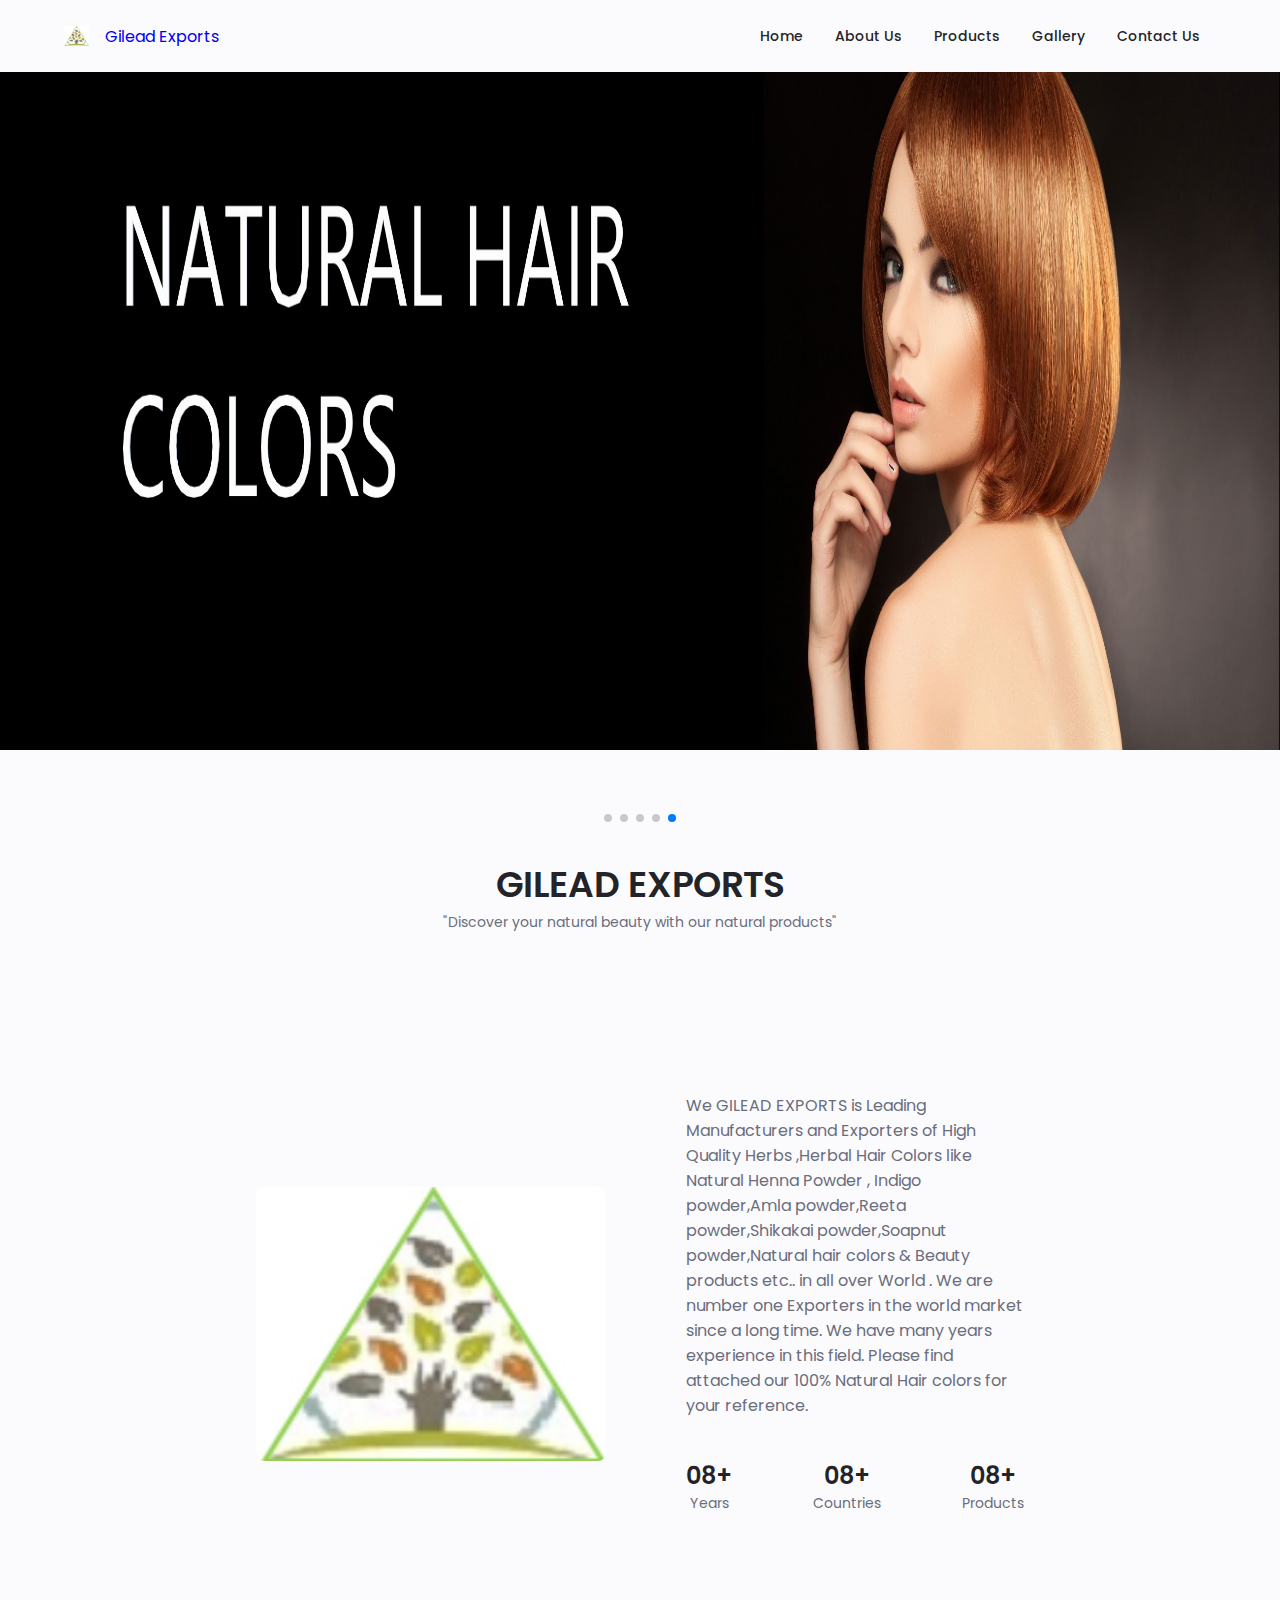
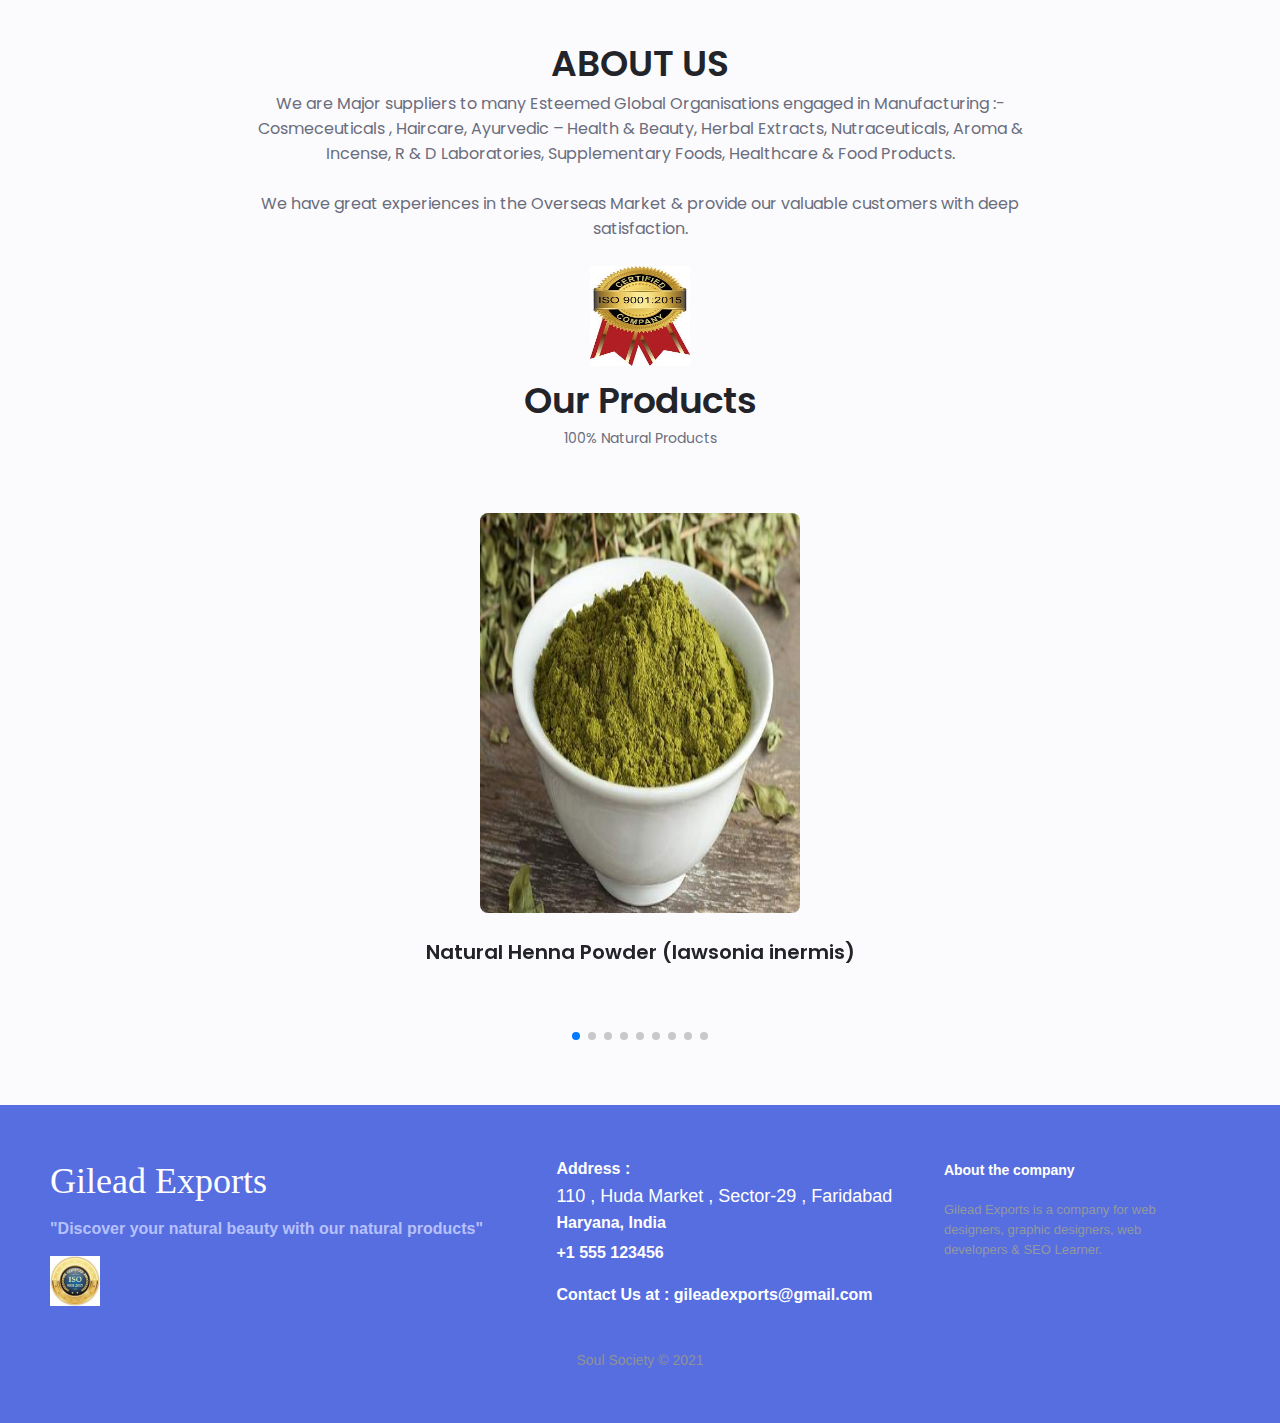
==== commit 369b211e: "Add files via upload" ====
--- a/index.html
+++ b/index.html
@@ -21,7 +21,7 @@
   <!--========================= HEADER / NAVBAR =============================-->
   <header class="header" id="header">
     <nav class="nav container">
-      <img src="img/icon.png" alt="company" class="nav__img-logo">
+      <img src="img/icon.jpg" alt="company" class="nav__img-logo">
         <a href="#" class="nav__log">
             Gilead Exports
         </a>
@@ -40,7 +40,7 @@
                 </li> 
 
                 <li class="nav__item">
-                    <a href="#skills" class="nav__link">
+                    <a href="products/products.html" class="nav__link">
                         <i class="uil uil-brain nav__icon"></i>Products
                     </a>
                 </li> 
@@ -102,7 +102,7 @@
     <section class="about section" id="about">
       
       <div class="about__container container grid">
-        <img src="img/icon.png" alt="" class="about__img">
+        <img src="img/icon.jpg" alt="" class="about__img">
         
       </a>
         <div class="about__data">
@@ -150,7 +150,9 @@
 
                 We have great experiences in the Overseas  Market & provide our valuable customers with deep satisfaction. <br><br>
         </p>
-      </div>
+        <img src="img/iso2.jpg" alt="" class="iso__logo">
+      </div>
+      
   </div>
 
 </section>
@@ -169,7 +171,7 @@
                   <img src="img/henna_powder.jpg" alt="" class="portfolio__img">
 
                   <div class="portfolio__data">
-                     <a href="">
+                     <a href="products/natural_henna.html">
                       <h3 class="portfolio__title">Natural Henna Powder (lawsonia inermis)</h3>
                      </a> 
                   </div>
@@ -177,7 +179,7 @@
 
                <!--==================== PORTFOLIO 2 ====================-->
                <div class="portfolio__content grid swiper-slide">
-                <img src="img/henna_powder.jpg" alt="" class="portfolio__img">
+                <img src="img/neutral_henna.jpg" alt="" class="portfolio__img">
 
                 <div class="portfolio__data">
                    <a href="">
@@ -283,6 +285,11 @@
   <h3>Gilead Exports</h3> <br>
   
   <span class="footer__byline">"Discover your natural beauty with our natural products"
+  </span>
+
+  <br><br>
+  <span class="iso__logo">
+    <img src="img/iso.jpg" alt="iso__logo" class="footer__iso-logo">
   </span>
   <!-- <p class="footer-links">
   <a href="#">Home</a>
--- a/css/style.css
+++ b/css/style.css
@@ -8,7 +8,7 @@
 
   /*========== Colors ==========*/
   /* Change favorite color */
-  --hue-color: 250 ; /*Purple 250 - Green 142 - Blue 230 - Pink 340*/
+  --hue-color: 230 ; /*Purple 250 - Green 142 - Blue 230 - Pink 340*/
 
   /* HSL color mode */
   --first-color: hsl(var(--hue-color), 69% , 61%) ;
@@ -133,11 +133,12 @@
 
 /* ================ NAVBAR ================*/
 .nav {
-  max-width: 968px;
+  max-width: 90%;
   height: var(--header-height);
   display: flex;
   justify-content: space-between;
   align-items: center;
+  
 }
 
 .nav__img-logo {
@@ -255,8 +256,9 @@
  }
 
  .slideshow__img{
-  width: 100%;
+  width: 550px;
   height: 550px;
+  align-items: center;
 
  }
 
@@ -264,28 +266,52 @@
  /* ==================== BUTTONS ================*/
 
  .button {
-   display: inline-block;
-   background-color: var(--first-color);
-   color: #fff;
-   padding: 1rem;
-   border-radius: 0.5rem;
-   font-weight: var(--font-medium);
- }
-
- .button:hover {
-   background-color: var(--first-color-alt);
- }
-
- .button__icon {
-   font-size: 1.25rem;
-   margin-left: var(--mb-0-5);
-   transition: 0.3s;
- }
-
- .button--flex {
-   display: inline-flex;
-   align-items: center;
- }
+  display: inline-block;
+  background-color: var(--first-color);
+  color: #fff;
+  padding: 1rem;
+  border-radius: .5rem;
+  font-weight: var(--font-medium); 
+}
+
+.button:hover {
+  background-color: var(--first-color-alt);
+}
+
+.button__icon {
+  font-size: 1.25rem;
+  margin-left: var(--mb-0-5);
+  transition: 0.3s;
+}
+
+.button--white {
+  background-color: #fff;
+  color: var(--first-color);
+}
+
+.button--white:hover{
+  background-color: #fff;
+}
+
+.button--flex {
+  display: inline-flex;
+  align-items: center;
+}
+
+.button--small {
+  padding: .75rem 1rem;
+}
+
+.button--link {
+  padding: 0;
+  background-color: transparent;
+  color: var(--first-color);
+}
+
+.button--link:hover {
+  background-color: transparent;
+  color: var(--first-color-alt);
+}
 
 
 
@@ -326,6 +352,12 @@
 
 .about__info-name {
   font-size: var(--small-font-size);
+}
+
+.iso__logo{
+  width: 100px;
+  height: 100px;
+  align-items: center;
 }
 
 .about__info-title,
@@ -383,7 +415,7 @@
   justify-content: center;
 }
 
-/*==================== PORTFOLIO ====================*/
+/*==================== PRODUCTS ====================*/
 .portfolio__container {
   overflow: initial;
 }
@@ -393,7 +425,8 @@
 }
 
 .portfolio__img {
-  width: 265px;
+  width: 300px;
+  height: 400px;
   border-radius: .5rem;
   justify-self: center;
 }
@@ -406,6 +439,10 @@
 
 .portfolio__description {
   margin-bottom: var(--mb-0-75);
+}
+
+.portfolio__button {
+  align-items: center;
 }
 
 .portfolio__button:hover .button__icon {
@@ -444,23 +481,248 @@
    outline: none;
 }
 
+/*==================== FOOTER ====================*/
+footer{
+  /* position: fixed; */
+  bottom: 0;
+ }
+ .footer-distributed{
+  background-color: var(--first-color-second);
+  box-shadow: 0 1px 1px 0 rgba(0, 0, 0, 0.12);
+  box-sizing: border-box;
+  width: 100%;
+  text-align: left;
+  font: bold 16px sans-serif;
+  
+  padding: 55px 50px;
+  margin-top: 80px;
+ }
+  
+ .footer-distributed .footer-left,
+ .footer-distributed .footer-center,
+ .footer-distributed .footer-right{
+  display: inline-block;
+  vertical-align: top;
+ }
+  
+ .footer-distributed .footer-left{
+  width: 40%;
+ }
+  
+ .footer-distributed h3{
+  color:  #ffffff;
+  font: normal 36px 'Cookie', cursive;
+  margin: 0;
+ }
+
+ .footer__iso-logo {
+   height: 50px;
+   width: 50px;;
+ }
+  
+ .footer-distributed h3 span{
+  color:  #5383d3;
+ }
+  
+ .footer__byline {
+   color: var(--first-color-lighter);
+   font-weight: var(--font-semi-bold);
+ }
+  
+ .footer-distributed .footer-links{
+  color:  #ffffff;
+  margin: 20px 0 12px;
+  padding: 0;
+ }
+  
+ .footer-distributed .footer-links a{
+  display:inline-block;
+  line-height: 1.8;
+  text-decoration: none;
+  color:  inherit;
+ }
+  
+ .footer-distributed .footer-company-name{
+  color:  #8f9296;
+  font-size: 14px;
+  font-weight: normal;
+  margin: 0;
+  text-align: center;
+ }
+  
+  
+ .footer-distributed .footer-center{
+  width: 35%;
+ }
+  
+ .footer-distributed .footer-center i{
+  background-color:  #33383b;
+  color: #ffffff;
+  font-size: 25px;
+  width: 38px;
+  height: 38px;
+  border-radius: 50%;
+  text-align: center;
+  line-height: 42px;
+  margin: 10px 15px;
+  vertical-align: middle;
+ }
+  
+ .footer-distributed .footer-center i.fa-envelope{
+  font-size: 17px;
+  line-height: 38px;
+ }
+  
+ .footer-distributed .footer-center p{
+  display: inline-block;
+  color: #ffffff;
+  vertical-align: middle;
+  margin:0;
+ }
+  
+ .footer-distributed .footer-center p span{
+  display:block;
+  font-weight: var(--font-medium);
+  font-size:18px;
+  line-height:2;
+ }
+  
+ .footer-distributed .footer-center p a{
+  color:  #fff;
+  text-decoration: none;;
+ }
+  
+ .footer-distributed .footer-right{
+  width: 20%;
+ }
+  
+ .footer-distributed .footer-company-about{
+  line-height: 20px;
+  color:  #92999f;
+  font-size: 13px;
+  font-weight: normal;
+  margin: 0;
+ }
+  
+ .footer-distributed .footer-company-about span{
+  display: block;
+  color:  #ffffff;
+  font-size: 14px;
+  font-weight: bold;
+  margin-bottom: 20px;
+ }
+  
+ .footer-distributed .footer-icons{
+  margin-top: 25px;
+ }
+  
+ .footer-distributed .footer-icons a{
+  display: inline-block;
+  width: 35px;
+  height: 35px;
+  cursor: pointer;
+  background-color:  #33383b;
+  border-radius: 2px;
+  
+  font-size: 20px;
+  color: #ffffff;
+  text-align: center;
+  line-height: 35px;
+  
+  margin-right: 3px;
+  margin-bottom: 5px;
+ }
+  
+  
+ @media (max-width: 880px) {
+  
+  .footer-distributed{
+  font: bold 14px sans-serif;
+  
+  }
+  
+  .footer-distributed .footer-left,
+  .footer-distributed .footer-center,
+  .footer-distributed .footer-right{
+  display: block;
+  width: 100%;
+  margin-bottom: 40px;
+  text-align: center;
+  }
+  
+  .footer-distributed .footer-center i{
+  margin-left: 0;
+  }
+  .main {
+  line-height: normal;
+  font-size: auto;
+  }
+  
+ }
+
 
 
 /* ==================== MEDIA QUERIES ================*/
 
-/* for small devices*/
-
+/* For small devices */
 @media screen and (max-width: 350px) {
-
-  .container {
-    margin-left: var(--mb-1);
-    margin-right: var(--mb-1);
-  }
-  
-}
-
-/* for medium devices*/
-
+  .container{
+      margin-left: var(--mb-1);
+      margin-right: var(--mb-1);
+  }
+
+  .nav__menu{
+      padding: 2rem .25rem 4rem;
+  }
+
+  .nav__list{
+      column-gap: 0;
+  }
+
+  .slideshow__img{
+    width: 100%;
+    height: 250px;
+  
+   }
+
+  .home-content{
+      grid-template-columns: .25fr 3fr;
+  }
+
+  .home__blob{
+      width: 180px;
+  }
+
+  .skills__title{
+      font-size: var(--normal-font-size);
+  }
+
+  .qualification__data{
+      gap: .5rem;
+  }
+
+  .services__container{
+      grid-template-columns: max-content;
+      justify-content: center;
+  }
+
+  .services__content{
+
+      padding-right: 3.5rem;
+  }
+
+  .services__modal{
+      padding: 0 .5rem;
+  }
+
+  .project__img{
+      width: 200px;
+  }
+
+
+}
+
+/* For medium devices */
 @media screen and (min-width: 568px) {
 
   .home__content{
@@ -475,6 +737,12 @@
       order: 1;
       justify-self: center;
   }
+
+  .slideshow__img{
+    width: 100%;
+    height: 350px;
+  
+   }
 
   .about__container,
   .skills__container,
@@ -494,7 +762,6 @@
   
 }
 
-
 @media screen and (min-width: 768px) {
 
   .container{
@@ -544,6 +811,12 @@
   .nav__menu{
       margin-left: auto;
   }
+
+  .slideshow__img{
+    width: 100%;
+    height: 450px;
+  
+   }
 
   .change-theme{
       margin: 0;
@@ -670,10 +943,9 @@
   
 }
 
-
 /* For large devices */
 @media screen and (min-width: 1024px) {
-    
+  
   .header,
   .main,
   .footer__container{
@@ -688,6 +960,12 @@
       transform: translateX(-6rem);
   }
 
+  .slideshow__img{
+    width: 100%;
+    height: 750px;
+  
+   }
+
   .services__container{
       grid-template-columns: repeat(3, 238px);
   }
